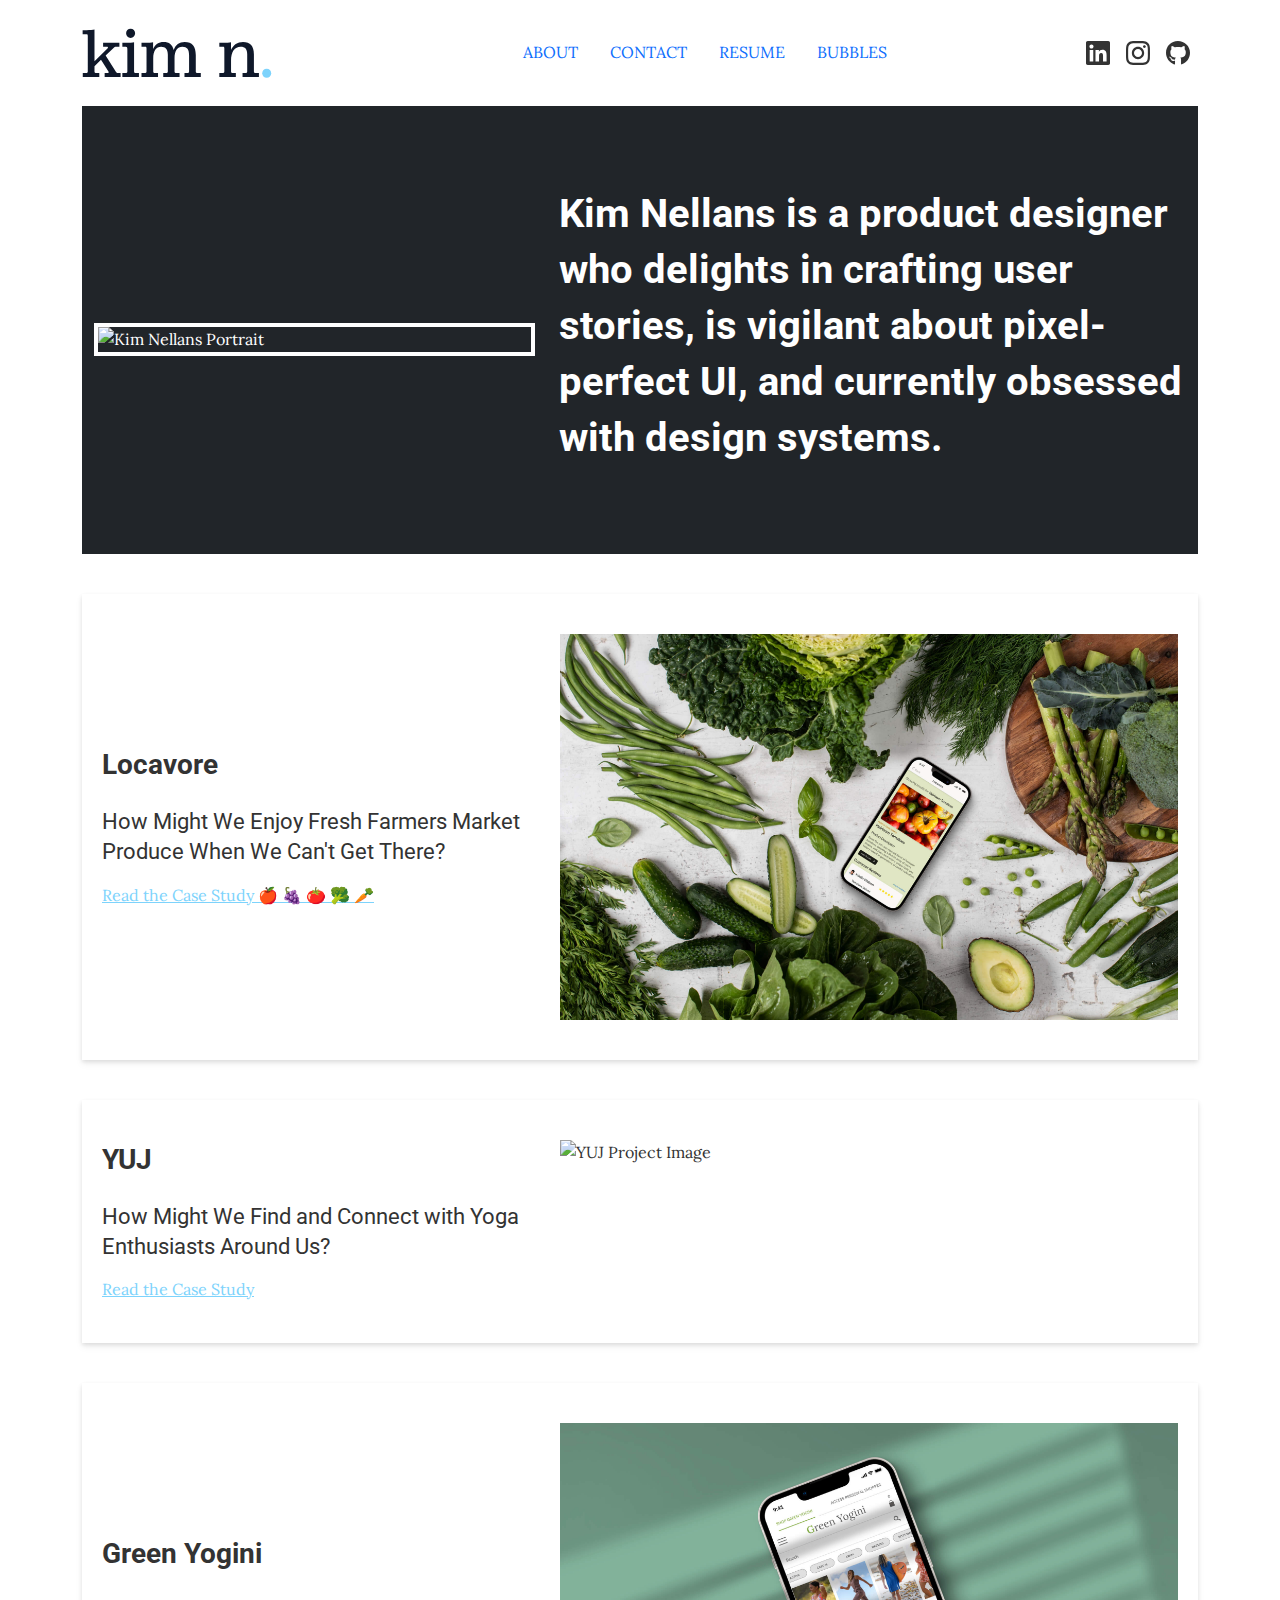
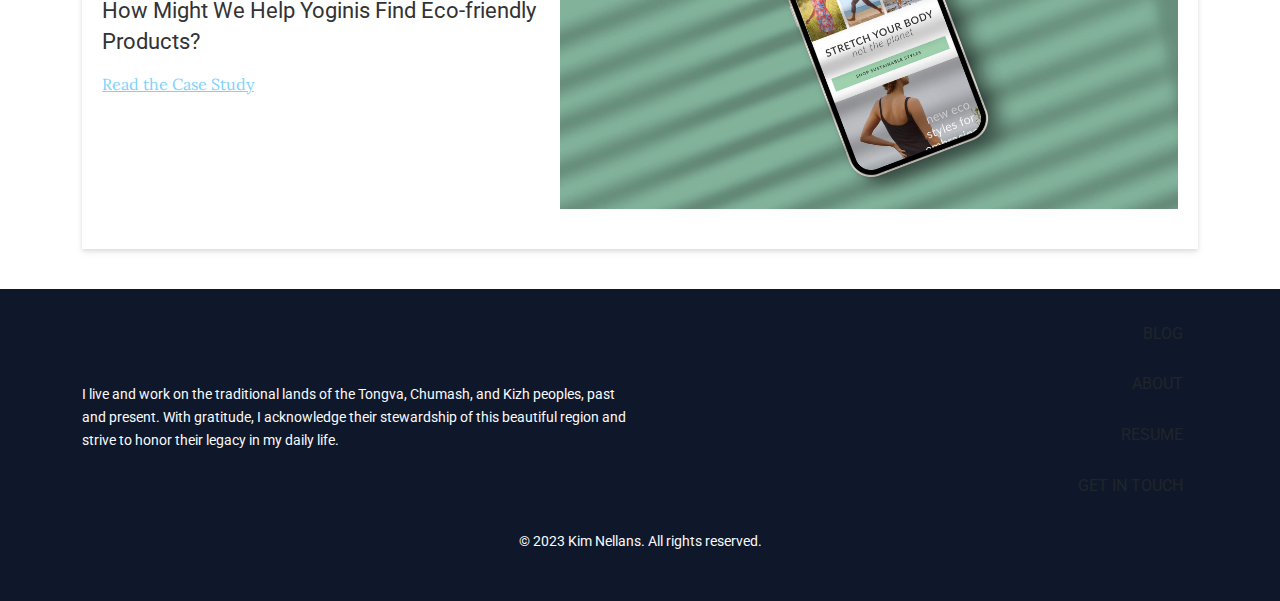
==== index.html @ 0ae1930c "add fruit animation html" ====
<!DOCTYPE html>
<html lang="en">

<head>
    <meta charset="UTF-8">
    <meta name="viewport" content="width=device-width, initial-scale=1.0">
    <title>Home | Kim Nellans</title>

    <!-- Normalize and Bootstrap stylesheets -->
    <link rel="stylesheet" href="https://cdnjs.cloudflare.com/ajax/libs/normalize/8.0.1/normalize.min.css">
    <link rel="stylesheet" href="https://cdn.jsdelivr.net/npm/bootstrap@5.3.2/dist/css/bootstrap.min.css">

    <!-- Google Fonts -->
    <link rel="preconnect" href="https://fonts.googleapis.com">
    <link rel="preconnect" href="https://fonts.gstatic.com" crossorigin>
    <link
        href="https://fonts.googleapis.com/css2?family=Lora:ital,wght@0,400;0,500;0,600;0,700;1,400;1,500;1,600;1,700&family=Roboto:ital,wght@0,100;0,300;0,400;0,700;0,900;1,100;1,300;1,400;1,500;1,700;1,900&display=swap"
        rel="stylesheet">

    <!-- Your Styles -->
    <link rel="stylesheet" href="css/styles.css">

    <!-- Favicons -->
    <link rel="icon" href="img/favicon.ico" type="image/x-icon">
    <link rel="icon" type="image/png" sizes="32x32" href="img/favicon-32x32.png">
    <link rel="icon" type="image/png" sizes="16x16" href="img/favicon-16x16.png">

    <!-- jQuery -->
    <script src="https://code.jquery.com/jquery-3.6.0.min.js"></script>
</head>


<body>
   <!-- Start of Header -->
<header class="header bg-white my-4">
    <div class="container d-flex justify-content-between align-items-center">

        <!-- Logo -->
        <a href="index.html" class="logo">
            <svg xmlns="http://www.w3.org/2000/svg" width="190" height="50" fill="none">
                <path fill="#0F182A"
                    d="M.776 49v-4.093H4.73c.706 0 1.058-.212 1.058-1.624V8.135c0-1.482-.282-1.905-1.058-1.905H.635V2.136h4.023c3.176 0 6.352-.353 7.834-.635v31.83L25.69 20.205c.424-.423.565-1.341-.705-1.341h-3.882V14.77h16.303v4.093h-3.105c-1.34 0-2.047.494-2.753 1.13l-7.904 7.622 10.234 16.021c.564.918 1.2 1.27 1.905 1.27h2.823V49h-15.95v-4.093h3.246c1.2 0 .847-.847.565-1.341l-7.481-11.717-6.494 6.494v4.94c0 1.412.353 1.623.988 1.623h3.812V49H.776ZM48.608 9.9c-2.682 0-4.517-2.047-4.517-4.588 0-2.47 1.835-4.517 4.517-4.517 2.611 0 4.517 2.047 4.517 4.517 0 2.54-1.906 4.588-4.517 4.588ZM40.35 49v-4.093h4.023c.636 0 .989-.283.989-1.624V21.686c0-2.188-.353-2.823-1.553-2.823H40.35V14.77h3.812c3.246 0 6.422-.353 7.904-.636v29.15c0 1.34.353 1.623.988 1.623h3.882V49H40.35Zm19.16 0v-4.093h3.952c.706 0 1.059-.212 1.059-1.624V20.77c0-1.482-.283-1.906-1.059-1.906H59.51V14.77h3.74c3.247 0 6.423-.353 7.835-.636v6.846c2.117-4.587 5.434-7.058 10.516-7.058 5.505 0 8.963 2.612 10.092 8.117 1.906-5.293 5.435-8.117 11.011-8.117 7.481 0 11.08 4.165 11.08 13.128v16.233c0 1.412.353 1.623 1.059 1.623h3.953V49h-16.304v-4.093h3.599c.636 0 .989-.212.989-1.624v-15.81c0-6.07-1.977-8.751-6.705-8.751-5.153 0-7.835 4.235-7.835 11.787v12.774c0 1.412.353 1.623.988 1.623h4.023V49H81.248v-4.093h3.529c.635 0 1.058-.212 1.058-1.624V26.627c0-5.223-2.329-7.905-6.704-7.905-5.153 0-7.905 4.235-7.905 11.787v12.774c0 1.412.353 1.623 1.058 1.623h3.741V49H59.51Zm89.461-34.866v7.976c2.258-5.364 6.493-8.188 12.068-8.188 7.199 0 10.87 4.094 10.87 12.21v17.151c0 1.412.352 1.623 1.058 1.623h3.953V49h-16.375v-4.093h3.67c.636 0 .989-.212.989-1.624V26.344c0-5.293-1.977-7.693-6.635-7.693-5.787 0-9.528 4.87-9.528 13.904v10.728c0 1.412.353 1.623 1.059 1.623h3.74V49h-16.515v-4.093h3.952c.706 0 1.059-.212 1.059-1.624V20.77c0-1.482-.282-1.906-1.059-1.906h-3.952V14.77h3.811c3.176 0 6.352-.353 7.835-.636Z" />
                <path fill="#7DD3FC"
                    d="M184.672 49.847c-2.611 0-4.446-1.906-4.446-4.517 0-2.611 1.835-4.517 4.446-4.517 2.612 0 4.517 1.905 4.517 4.517 0 2.611-1.905 4.517-4.517 4.517Z" />
            </svg>
        </a>

        <!-- Hamburger Button (visible on xs to md devices) -->
        <button class="navbar-toggler d-lg-none" type="button" data-bs-toggle="offcanvas" data-bs-target="#offcanvasMenu" aria-label="Toggle navigation">
            <span class="navbar-toggler-icon"></span>
        </button>

        <!-- Regular Navbar (hidden on xs to md devices) -->
        <nav class="navbar navbar-expand-lg d-none d-lg-flex">
            <ul class="nav justify-content-center">
                <li class="nav-item">
                    <a class="nav-link" href="about.html">About</a>
                </li>
                <li class="nav-item">
                    <a class="nav-link" href="contact.html">Contact</a>
                </li>
                <li class="nav-item">
                    <a class="nav-link" href="files/Resume_KimNellans.pdf" target="_blank">Resume</a>
                </li>
                <li class="nav-item">
                    <a class="nav-link" href="bubbles.html">Bubbles</a>
                </li>
            </ul>
        </nav>

        <!-- Social Icons (hidden on xs to md devices) -->
        <div class="social-icons d-none d-lg-flex">
            <a href="https://www.linkedin.com/feed/" class="mx-2">
                <img src="img/footer/linked-in.svg" alt="LinkedIn">
            </a>
            <a href="https://www.instagram.com/indiatraveladventure/" class="mx-2">
                <img src="img/footer/instagram.svg" alt="Instagram">
            </a>
            <a href="https://github.com/kimnellans" class="mx-2">
                <img src="img/footer/git.svg" alt="GitHub">
            </a>
        </div>

        <!-- Offcanvas Menu Structure -->
        <div class="offcanvas offcanvas-end" tabindex="-1" id="offcanvasMenu" aria-labelledby="offcanvasMenuLabel">
            <div class="offcanvas-header">
                <h5 class="offcanvas-title" id="offcanvasMenuLabel">Menu</h5>
                <button type="button" class="btn-close text-reset" data-bs-dismiss="offcanvas" aria-label="Close"></button>
            </div>
            <div class="offcanvas-body">
                <ul class="navbar-nav">
                    <li class="nav-item">
                        <a class="nav-link" href="about.html">About</a>
                    </li>
                    <li class="nav-item">
                        <a class="nav-link" href="contact.html">Contact</a>
                    </li>
                    <li class="nav-item">
                        <a class="nav-link" href="files/Resume_KimNellans.pdf" target="_blank">Resume</a>
                    </li>
                    <li class="nav-item">
                        <a class="nav-link" href="bubbles.html">Bubbles</a>
                    </li>
                </ul>
            </div>
        </div>
    </div>
</header>
<!-- End of Header -->



    <main>
        <!-- Content inside container -->
        <div class="container">
            <!-- Hero Section -->
            <section class="hero bg-dark">
                <div class="container-fluid text-white">
                    <div class="row">
                        <div class="col-12 col-lg-5">
                            <picture>
                                <source srcset="img/hero/KimNellans@1X.jpg" media="(max-width:767px)">
                                <img src="img/hero/KimNellans@2X.jpg" alt="Kim Nellans Portrait" class="hero-image">
                            </picture>
                        </div>
                        <div class="col-12 col-lg-7 text-left"> <!-- Add text-left class here -->
                            <h1>Kim Nellans is a product designer who delights in crafting user stories, is vigilant
                                about
                                pixel-perfect UI, and currently obsessed with design systems.</h1>
                        </div>
                    </div>
                </div>
            </section>

            <!-- Locavore Project -->
            <section class="project" id="locavore">
                <h2 class="visually-hidden">Locavore Project</h2>
                <div class="container card-style">
                    <div class="row">
                        <div class="col-12 col-lg-5 d-flex flex-column justify-content-center order-2 order-lg-1">
                            <h2><span>Locavore</span></h2>
                            <h4>How Might We Enjoy Fresh Farmers Market Produce When We Can't Get There?</h4>
                            <a href="portfolio.html" class="case-study-link">
                                Read the Case Study
                                <span class="emoji" aria-hidden="true">🍎</span>
                                <span class="emoji" aria-hidden="true">🍇</span>
                                <span class="emoji" aria-hidden="true">🍅</span>
                                <span class="emoji" aria-hidden="true">🥦</span>
                                <span class="emoji" aria-hidden="true">🥕</span>
                            </a>
                        </div>
                        <div class="col-12 col-lg-7 order-1 order-lg-2">
                            <picture>
                                <source srcset="img/locavore/home-page/LOCAVORE@1X.jpg" media="(max-width:767px)">
                                <img src="img/locavore/home-page/LOCAVORE@2X.jpg" alt="Locavore Project Image">
                            </picture>
                        </div>
                    </div>
                </div>
            </section>


            <!-- YUJ Project -->
            <section class="project" id="yuj">
                <h2 class="visually-hidden">YUJ Project</h2>
                <div class="container card-style">
                    <div class="row">
                        <div class="col-12 col-lg-5 d-flex flex-column justify-content-center order-2 order-lg-1">
                            <h2><span>YUJ</span></h2>
                            <h4>How Might We Find and Connect with Yoga Enthusiasts Around Us?</h4>
                            <a href="case-studies/yuj.html">Read the Case Study</a>
                        </div>
                        <div class="col-12 col-lg-7 order-1 order-lg-2">
                            <picture>
                                <source srcset="img/yuj/YUJ@1X.jpg" media="(max-width:767px)">
                                <img src="img/yuj/YUJ@2X.jpg" alt="YUJ Project Image">
                            </picture>
                        </div>
                    </div>
                </div>
            </section>

            <!-- Green Yogini Project -->
            <section class="project" id="green-yogini">
                <h2 class="visually-hidden">Green Yogini Project</h2>
                <div class="container card-style">
                    <div class="row">
                        <div class="col-12 col-lg-5 d-flex flex-column justify-content-center order-2 order-lg-1">
                            <h2><span>Green Yogini</span></h2>
                            <h4>How Might We Help Yoginis Find Eco-friendly Products?</h4>
                            <a href="case-studies/green-yogini.html">Read the Case Study</a>
                        </div>
                        <div class="col-12 col-lg-7 order-1 order-lg-2">
                            <picture>
                                <source srcset="img/green-yogini/home-page/GY@1X.jpg" media="(max-width:767px)">
                                <img src="img/green-yogini/home-page/GY@2X.jpg" alt="Green Yogini Project Image">
                            </picture>
                        </div>
                    </div>
                </div>
            </section>


        </div>
    </main>


    <footer>
        <div class="container">
            <div class="row">
                <!-- Acknowledgement Text -->
                <section class="col-6">
                    <h2 class="visually-hidden">Acknowledgement Text</h2>
                    <p>I live and work on the traditional lands of the Tongva, Chumash, and Kizh peoples, past and
                        present. With gratitude, I acknowledge their stewardship of this beautiful region and strive to
                        honor their legacy in my daily life.</p>
                </section>
                <!-- Navigation Links -->
                <section class="col-6 footer-nav">
                    <h2 class="visually-hidden">Navigation Links</h2>
                    <nav>
                        <ul class="list-unstyled">
                            <li><a href="blog.html">BLOG</a></li>
                            <li><a href="about.html">ABOUT</a></li>
                            <li><a href="files/Resume_KimNellans.pdf" target="_blank">RESUME</a></li>
                            <li><a href="mailto:knellans@me.com">GET IN TOUCH</a></li>
                        </ul>
                    </nav>
                </section>
            </div>
            <!-- Copyright -->
            <div class="row">
                <section class="col-12 text-center">
                    <h2 class="visually-hidden">Copyright Information</h2>
                    <p>© 2023 Kim Nellans. All rights reserved.</p>
                </section>
            </div>
        </div>
    </footer>

    <!-- Script Tags -->
<!-- Bootstrap JS and Popper.js -->
  <!-- Script Tags -->
  <script src="https://cdn.jsdelivr.net/npm/bootstrap@5.3.2/dist/js/bootstrap.bundle.min.js"></script>
  <script src="js/scripts.js"></script>

</body>

</html>
---- css/styles.css ----
/* Base Styles */
body {
  font-family: 'Lora', serif;
  font-size: 1rem;
  font-weight: 400;
  line-height: 1.6;
  color: #333333;
}

h1,
h2,
h3,
h4 {
  font-family: 'Roboto', sans-serif;
  line-height: 1.4;
}

h1 {
  font-size: 2.5rem;
  font-weight: 700;
}

h2,
h3 {
  font-size: 1.75rem;
  font-weight: 700;
}

h3 {
  font-weight: 300;
  font-style: italic;
}

h4 {
  font-size: 1.35rem;
  font-weight: 400;
}

/* Responsive font sizes */
@media (max-width: 576px) {
  /* Small devices */
  h1 {
    font-size: 1.2rem;
  }

  h2,
  h3 {
    font-size: 1rem;
  }

  h4 {
    font-size: 0.9rem;
  }

  p {
    font-size: 0.8rem;
  }
}

@media (min-width: 577px) and (max-width: 768px) {
  /* Medium devices */
  h1 {
    font-size: 1.8rem;
  }

  h2,
  h3 {
    font-size: 1.4rem;
  }

  h4 {
    font-size: 1.1rem;
  }

  p {
    font-size: 0.9rem;
  }
}

@media (min-width: 769px) and (max-width: 992px) {
  /* Large devices */
  h1 {
    font-size: 2.2rem;
  }

  h2,
  h3 {
    font-size: 1.6rem;
  }

  h4 {
    font-size: 1.3rem;
  }

  p {
    font-size: 1rem;
  }
}

@media (min-width: 993px) {
  /* Extra large devices */
  h1 {
    font-size: 2.5rem;
  }

  h2,
  h3 {
    font-size: 1.75rem;
  }

  h4 {
    font-size: 1.35rem;
  }

  p {
    font-size: 1.1rem;
  }
}

img {
  width: 100%;
  height: auto;
  display: block;
}

.image-container {
  position: relative;
  width: 100%;
  padding-top: 80%;
  padding-left: 20px;
}

.image-container img {
  position: absolute;
  top: 0;
  left: 0;
  width: 100%;
  height: 100%;
}

/* Link Styles */
a {
  color: #7dd3fc;
  text-decoration: none;
  transition: color 0.3s ease;
}

a:hover,
a:focus {
  color: #006B98;
  text-decoration: underline;
}

a:visited {
  color: #7DD3FC;
}

a:active {
  color: #004D6E;
}

a:focus {
  outline: none;
}

/* Project styles */
.project {
  margin: 40px 0;
  background-color: #F9FAFB;
  box-shadow: 0 4px 8px rgba(0, 0, 0, 0.05);
}

.container.card-style {
  margin: 0 auto;
  padding: 40px 20px;
  background-color: #FFFFFF;
  box-shadow: 0 2px 4px rgba(0, 0, 0, 0.1);
}

.project h4 {
  margin: 15px 0;
}

.project a {
  text-decoration: underline;
}

/* Header Styles */
.header .container {
  display: flex;
  align-items: center;
  justify-content: space-between;
}

.header .logo {
  margin-right: 60px;
}

.header .logo img {
  max-width: 150px;
}

.header .logo:hover img {
  filter: brightness(0.8);
}

nav.d-none.d-lg-flex a.nav-link {
  text-transform: uppercase;
}

/* Button Styles */
.btn-custom {
  border-width: 0.125rem;
  transition: 0.2s all;
  background-color: #333;
  color: #fff;
  padding: 15px 25px;
  margin-top: 20px;
}

.btn-custom.dark,
.btn-custom.light,
.btn-custom.ghost {
  text-decoration: none;
  box-shadow: none;
  outline: none;
  color: #fff;
}

.btn-custom.dark:hover {
  background-color: transparent;
  border-color: #333;
  color: #333;
}

/* Logo Styles */
.logo {
  display: inline-block;
  margin: 0;
  padding: 0;
  transition: transform 0.3s ease;
}

.logo svg {
  width: 100%;
  height: auto;
  transition: fill 0.3s ease;
}

/* Default colors */
.logo svg path:nth-child(1) {
  fill: #0F182A;
}

.logo svg path:nth-child(2) {
  fill: #7DD3FC;
}

/* Hover effect */
.logo:hover {
  transform: scale(1.05);
}

.logo:hover svg path:nth-child(1) {
  fill: #7DD3FC;
}

/* Hero Section Styles */
.hero.bg-dark {
  width: 100%;
  padding: 5rem 0;
  text-align: left;
}

.hero.bg-dark .container {
  width: 100%;
  max-width: 1200px;
  margin: 0 auto;
  padding: 0 20px;
}

.hero-image {
  border: 4px solid white;
  object-fit: cover;
  margin-top: 20px;
}

.hero-overlay {
  position: relative;
}

.hero-overlay h1 {
  position: absolute;
  left: 50%;
  top: 50%;
  transform: translate(-50%, -50%);
  text-align: center;
  z-index: 3;
  color: #fff;
}

.hero-overlay span {
  position: absolute;
  left: 50%;
  bottom: calc(50% + 40px + 1.5rem);
  transform: translateX(-50%);
  text-align: center;
  z-index: 3;
  color: #fff;
}

.hero-overlay img {
  filter: brightness(0.25);
  z-index: 2;
}

.hero-overlay.bg-dark .row,
.hero.bg-dark .row {
  display: flex;
  align-items: center;
}

/* Responsive margin for small devices */
@media (max-width: 576px) {
  .hero.bg-dark {
    margin: 20px 0;
  }

  .hero-overlay h1 {
    font-size: 1.5rem;
  }

  .hero-overlay span {
    font-size: 1rem;
  }
}

/* Adjustments for larger devices if needed */
@media (min-width: 577px) and (max-width: 768px) {
  .hero-overlay h1 {
    font-size: 2rem;
  }

  .hero-overlay span {
    font-size: 1.2rem;
  }
}

@media (min-width: 769px) {
  .hero-overlay h1 {
    font-size: 2.5rem;
  }

  .hero-overlay span {
    font-size: 1.4rem;
  }
}

/* Two Column Layout */
.two-col {
  padding: 30px 0;
}

.two-col .container {
  display: flex;
  flex-wrap: wrap;
  gap: 20px;
  align-items: flex-start;
}

.two-col .container>div {
  flex: 1;
  width: 50%;
  display: flex;
  flex-direction: column;
  justify-content: center;
}

.two-col img {
  max-height: 100%;
  width: auto;
  margin: 0 auto;
}

.two-col p span {
  font-weight: 700;
}

/* Media Queries */
@media (max-width: 575.98px) {
  .header .logo img {
    max-width: 120px;
  }

  .navbar-toggler {
    display: block;
  }

  h1 {
    font-size: 1.5rem;
  }

  .hero-image {
    max-width: 90%;
    margin: 0 auto;
  }
}

@media (min-width: 576px) and (max-width: 991.98px) {
  .navbar-toggler {
    display: block;
  }

  .row>div {
    flex: 0 0 100%;
    max-width: 100%;
    text-align: left;
  }
}

@media (min-width: 992px) {
  .navbar-toggler {
    display: none;
  }
}

header .navbar .navbar-toggler {
  background-color: rgba(0, 0, 0, 0.1);
}

/* Three Images in a Row */
.three-col .container {
  display: flex;
  justify-content: space-between;
  align-items: center;
  flex-wrap: wrap;
}

.three-col figure {
  flex: 1;
  margin: 0;
  padding: 0;
  max-width: calc(33.33% - 10px);
}

.three-col img {
  width: 100%;
  height: auto;
  display: block;
}

/* Footer Styles */
footer {
  background-color: #0F182A;
  padding: 2rem 0;
  color: #F9FAFC;
  font-family: 'Roboto', sans-serif;
}

footer nav ul {
  list-style: none;
  display: flex;
  justify-content: center;
  gap: 20px;
  padding: 0;
}

footer p {
  margin-top: 1rem;
  font-size: 0.9rem;
}

footer .row {
  align-items: center;
}

.footer-nav ul {
  display: flex;
  flex-direction: column;
  align-items: flex-end;
}

.footer-nav ul li:not(:last-child) {
  margin-bottom: 5px;
}

.footer-nav ul li a {
  text-transform: uppercase;
  line-height: 1rem;
  margin-bottom: 5px;
}

.visually-hidden {
  position: absolute !important;
  clip: rect(1px, 1px, 1px, 1px);
  padding: 0 !important;
  border: 0 !important;
  height: 1px !important;
  width: 1px !important;
  overflow: hidden;
}

/* Adjusting for iPad/tablet size and smaller */
@media (max-width: 767px) {
  /* Adjusting the two-column layout to a single column */
  .two-col .container>div {
    flex: 0 0 100%;
    max-width: 100%;
  }

  /* Adjusting images to center and have some margin for better spacing */
  .two-col img {
    margin: 20px auto;
  }

  /* Adjusting the three-column image layout to a single column */
  .three-col figure {
    flex: 0 0 100%;
    max-width: 100%;
    margin-bottom: 20px;
  }

  /* Adjusting the footer to stack the acknowledgement and navigation sections */
  footer .row>div {
    flex: 0 0 100%;
    max-width: 100%;
  }
}

nav a {
  position: relative;
  text-decoration: none !important;
  padding: 5px 10px;
  color: #21252A;
  transition: color 1s ease, background-color 0.3s ease;
  border: solid transparent;
  border-width: 2px 5px;
}

nav a:hover {
  color: #21252A !important;
  background-color: #FFFFE0;
  border-color: #FFFFE0;
}

.navbar-toggler-icon {
  width: 35px; /* Adjusted size */
  height: 35px; /* Adjusted size */
  background-image: url("data:image/svg+xml,%3csvg xmlns='http://www.w3.org/2000/svg' width='30' height='30' viewBox='0 0 30 30'%3e%3cpath stroke='rgba(51, 51, 51, 1)' stroke-linecap='butt' stroke-miterlimit='10' stroke-width='3' d='M4 7h22M4 15h22M4 23h22'%3e%3c/path%3e%3c/svg%3e"); /* Dark lines, thicker width, and square end caps */
}
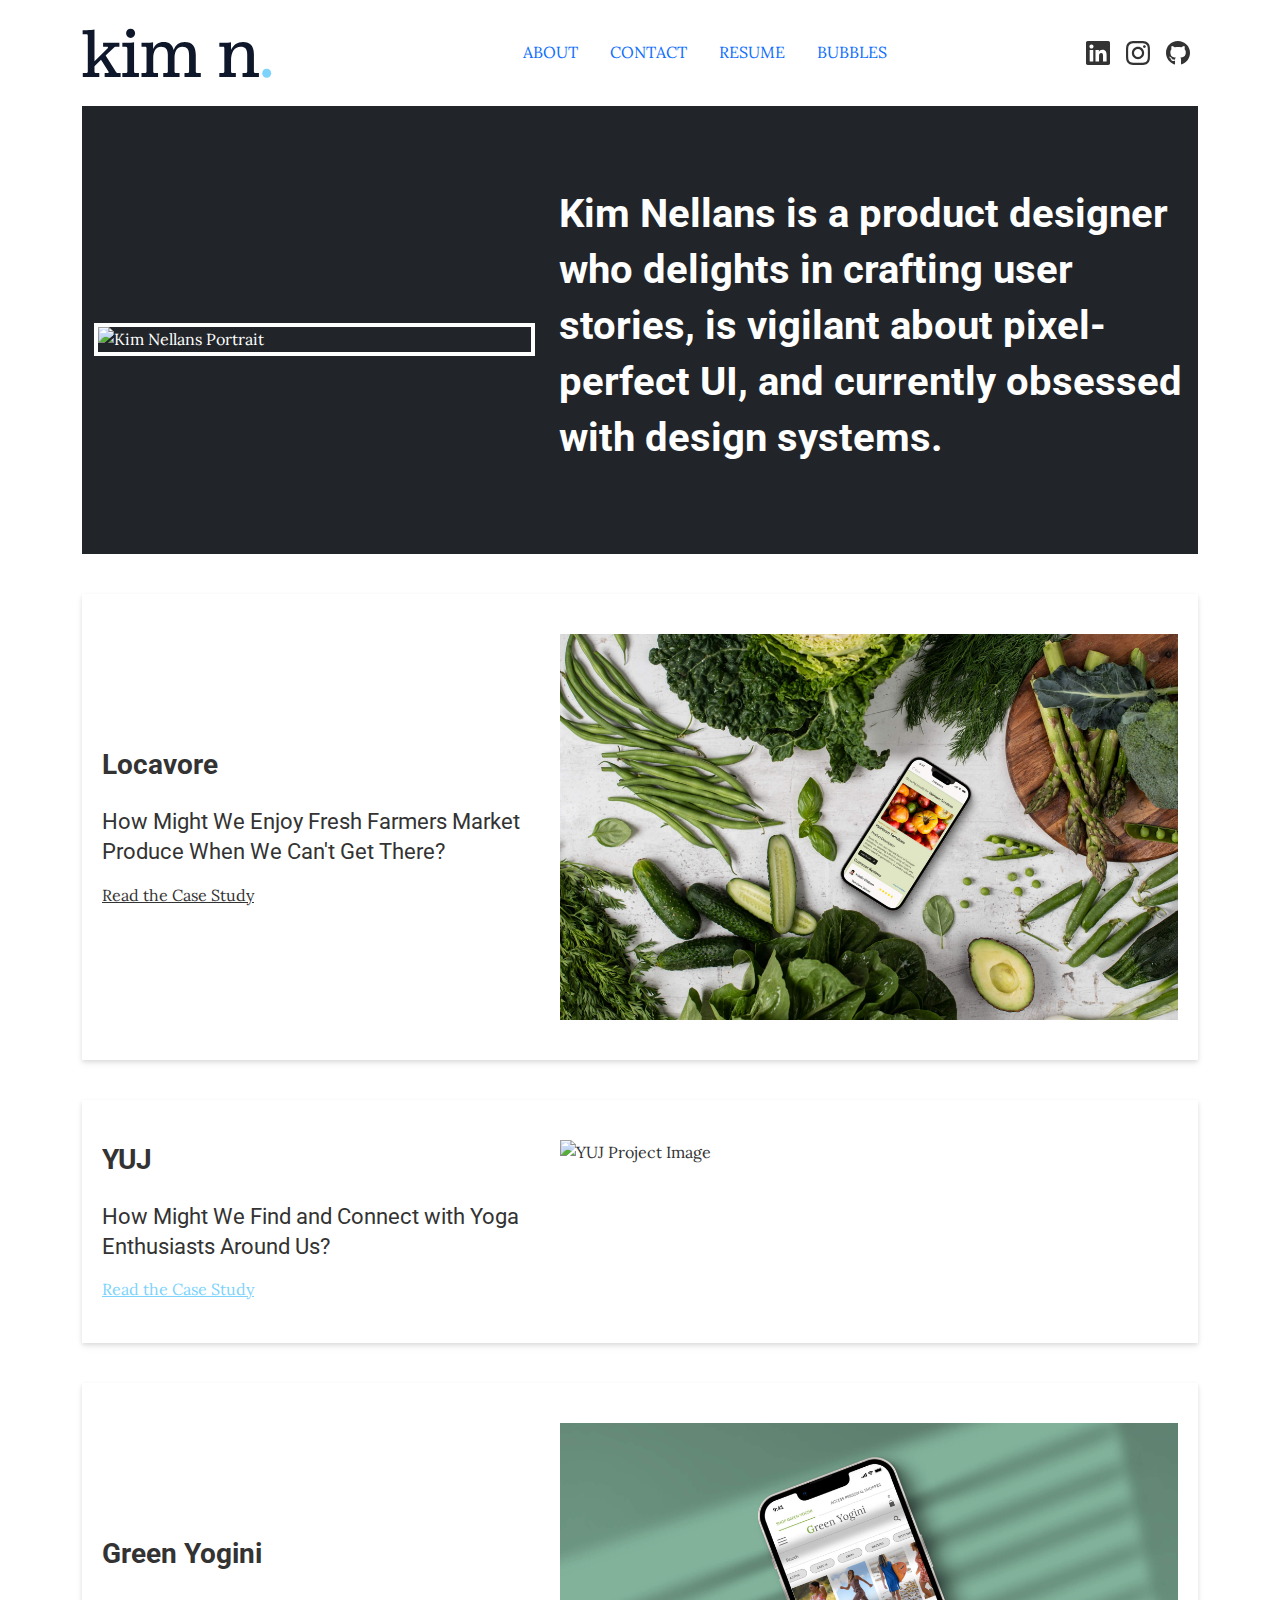
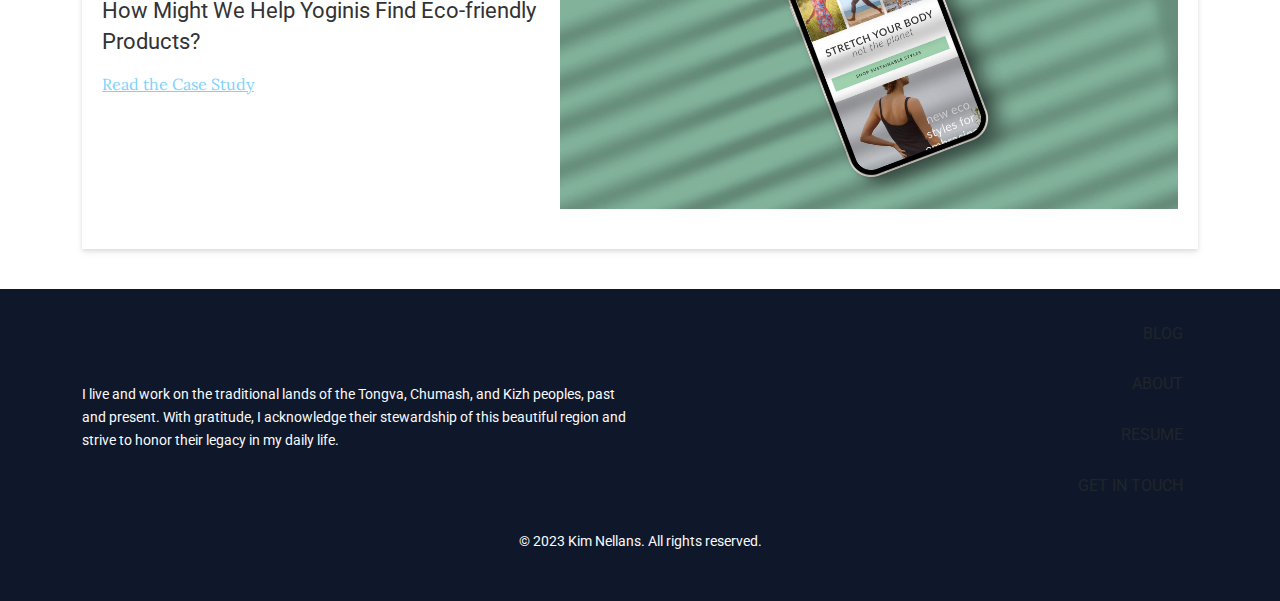
==== commit c1459149: "test new code for animation" ====
--- a/index.html
+++ b/index.html
@@ -147,7 +147,11 @@
                                 <span class="emoji" aria-hidden="true">🍅</span>
                                 <span class="emoji" aria-hidden="true">🥦</span>
                                 <span class="emoji" aria-hidden="true">🥕</span>
-                            </a>
+                                <span class="emoji" aria-hidden="true">🍋</span>
+                                <span class="emoji" aria-hidden="true">🍓</span>
+                                <span class="emoji" aria-hidden="true">🍊</span>
+                                <span class="emoji" aria-hidden="true">🍉</span>
+                            </a>                            
                         </div>
                         <div class="col-12 col-lg-7 order-1 order-lg-2">
                             <picture>
--- a/css/styles.css
+++ b/css/styles.css
@@ -548,3 +548,31 @@
   height: 35px; /* Adjusted size */
   background-image: url("data:image/svg+xml,%3csvg xmlns='http://www.w3.org/2000/svg' width='30' height='30' viewBox='0 0 30 30'%3e%3cpath stroke='rgba(51, 51, 51, 1)' stroke-linecap='butt' stroke-miterlimit='10' stroke-width='3' d='M4 7h22M4 15h22M4 23h22'%3e%3c/path%3e%3c/svg%3e"); /* Dark lines, thicker width, and square end caps */
 }
+
+
+
+/* Lovavore interactive cs link */
+
+.case-study-link {
+  position: relative;
+  text-decoration: none;
+  color: #333; /* or any color you prefer */
+  overflow: visible; /* allow the emojis to be visible outside the link's boundary */
+}
+
+.emoji {
+  position: absolute;
+  opacity: 0; /* initially hide the emojis */
+  transform: scale(0); /* start with the emojis scaled down to 0 */
+  transition: all 0.2s ease-out; /* faster transition for explosive effect */
+}
+
+/* Position each emoji around the link */
+.case-study-link .emoji:nth-child(2) { top: -20%; left: 50%; transform: translateX(-50%); }
+.case-study-link .emoji:nth-child(3) { bottom: -20%; left: 50%; transform: translateX(-50%); }
+.case-study-link .emoji:nth-child(4) { left: -20%; top: 50%; transform: translateY(-50%); }
+.case-study-link .emoji:nth-child(5) { right: -20%; top: 50%; transform: translateY(-50%); }
+.case-study-link .emoji:nth-child(6) { top: -20%; left: 0; }
+.case-study-link .emoji:nth-child(7) { top: -20%; right: 0; }
+.case-study-link .emoji:nth-child(8) { bottom: -20%; left: 0; }
+.case-study-link .emoji:nth-child(9) { bottom: -20%; right: 0; }
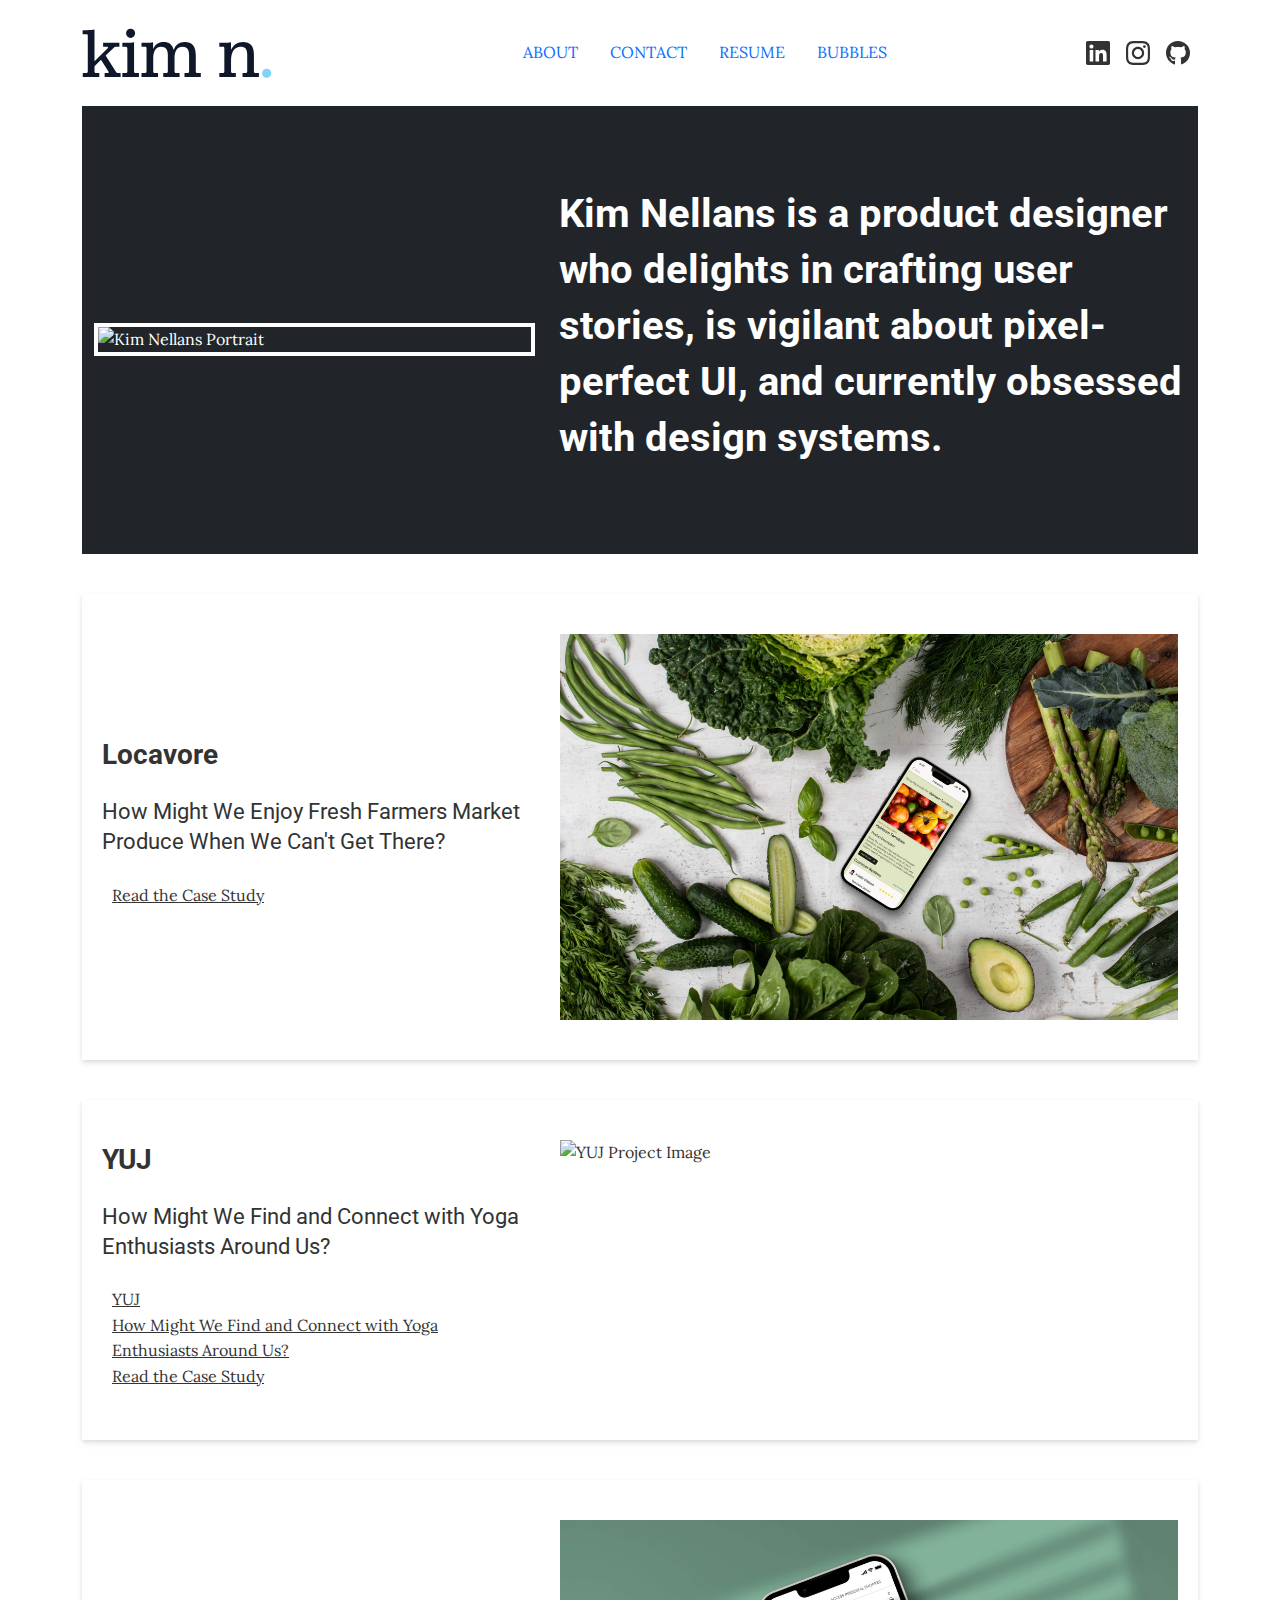
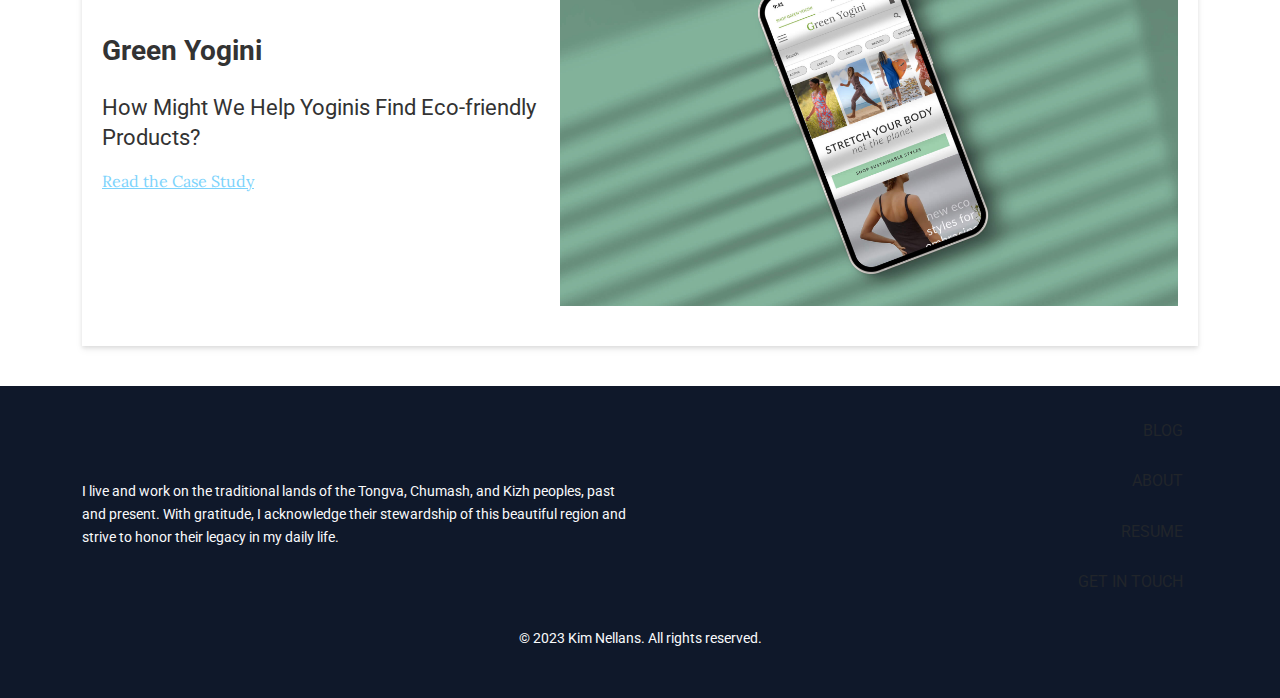
==== commit 4eea2d5e: "add YUJ interactions" ====
--- a/index.html
+++ b/index.html
@@ -172,7 +172,25 @@
                         <div class="col-12 col-lg-5 d-flex flex-column justify-content-center order-2 order-lg-1">
                             <h2><span>YUJ</span></h2>
                             <h4>How Might We Find and Connect with Yoga Enthusiasts Around Us?</h4>
-                            <a href="case-studies/yuj.html">Read the Case Study</a>
+                            <a href="yuj.html" class="yuj-link">
+                                YUJ<br>
+                                How Might We Find and Connect with Yoga Enthusiasts Around Us?<br>
+                                Read the Case Study<br>
+                                <span class="yuj-emoji" aria-hidden="true">🧘</span>
+                                <span class="yuj-emoji" aria-hidden="true">🕉️</span>
+                                <span class="yuj-emoji" aria-hidden="true">✨</span>
+                                <span class="yuj-emoji" aria-hidden="true">🌙</span>
+                                <span class="yuj-emoji" aria-hidden="true">☮️</span>
+                                <span class="yuj-emoji" aria-hidden="true">🦄</span>
+                                <span class="yuj-emoji" aria-hidden="true">🌈</span>
+                                <span class="yuj-emoji" aria-hidden="true">💎</span>
+                                <span class="yuj-emoji" aria-hidden="true">❤️</span>
+                                <span class="yuj-emoji" aria-hidden="true">☀️</span>
+                                <span class="yuj-emoji" aria-hidden="true">🌒</span>
+                                <span class="yuj-emoji" aria-hidden="true">🧚‍♀️</span>
+                                <span class="yuj-emoji" aria-hidden="true">🙏</span>
+                                <span class="yuj-emoji" aria-hidden="true">📿</span>
+                            </a>                            
                         </div>
                         <div class="col-12 col-lg-7 order-1 order-lg-2">
                             <picture>
--- a/css/styles.css
+++ b/css/styles.css
@@ -553,26 +553,86 @@
 
 /* Lovavore interactive cs link */
 
+
+@keyframes explode {
+  0% { transform: scale(0) translate(0, 0); }
+  100% { transform: scale(1.5) translate(var(--x), var(--y)); }
+}
+
 .case-study-link {
   position: relative;
   text-decoration: none;
-  color: #333; /* or any color you prefer */
-  overflow: visible; /* allow the emojis to be visible outside the link's boundary */
+  color: #333;
+  overflow: visible;
+  display: inline-block;
+  padding: 10px;
 }
 
 .emoji {
   position: absolute;
-  opacity: 0; /* initially hide the emojis */
-  transform: scale(0); /* start with the emojis scaled down to 0 */
-  transition: all 0.2s ease-out; /* faster transition for explosive effect */
-}
-
-/* Position each emoji around the link */
-.case-study-link .emoji:nth-child(2) { top: -20%; left: 50%; transform: translateX(-50%); }
-.case-study-link .emoji:nth-child(3) { bottom: -20%; left: 50%; transform: translateX(-50%); }
-.case-study-link .emoji:nth-child(4) { left: -20%; top: 50%; transform: translateY(-50%); }
-.case-study-link .emoji:nth-child(5) { right: -20%; top: 50%; transform: translateY(-50%); }
-.case-study-link .emoji:nth-child(6) { top: -20%; left: 0; }
-.case-study-link .emoji:nth-child(7) { top: -20%; right: 0; }
-.case-study-link .emoji:nth-child(8) { bottom: -20%; left: 0; }
-.case-study-link .emoji:nth-child(9) { bottom: -20%; right: 0; }
+  opacity: 0;
+  transform: scale(0);
+  transition: opacity 0.3s ease-out; /* Only transition the opacity */
+  --x: 0px;
+  --y: 0px;
+}
+
+.case-study-link:hover .emoji {
+  opacity: 1;
+  transform: scale(1) translate(var(--x), var(--y));
+}
+
+
+/* More dramatic positioning and movement */
+.case-study-link .emoji:nth-child(2) { top: 10%; left: -10%; --x: -40px; --y: -40px; }
+.case-study-link .emoji:nth-child(3) { top: 90%; right: -10%; --x: 40px; --y: 40px; }
+.case-study-link .emoji:nth-child(4) { top: -10%; left: 20%; --x: -30px; --y: -30px; }
+.case-study-link .emoji:nth-child(5) { bottom: -10%; left: 70%; --x: 30px; --y: 30px; }
+.case-study-link .emoji:nth-child(6) { top: 5%; left: 10%; --x: -20px; --y: -20px; }
+.case-study-link .emoji:nth-child(7) { top: 5%; right: 10%; --x: 20px; --y: -20px; }
+.case-study-link .emoji:nth-child(8) { bottom: 5%; left: 10%; --x: -20px; --y: 20px; }
+.case-study-link .emoji:nth-child(9) { bottom: 5%; right: 10%; --x: 20px; --y: 20px; }
+
+
+
+/* YUJ interactive cs link */
+
+.yuj-link {
+  position: relative;
+  text-decoration: none;
+  color: #333;
+  overflow: visible;
+  display: inline-block;
+  padding: 10px;
+}
+
+.yuj-emoji {
+  position: absolute;
+  opacity: 0;
+  transform: scale(0);
+  transition: opacity 0.5s ease-out, transform 0.5s ease-out;
+  --x: 0px;
+  --y: 0px;
+}
+
+.yuj-link:hover .yuj-emoji {
+  opacity: 0.8; /* Slightly transparent for a more ethereal feel */
+  transform: scale(1) translate(var(--x), var(--y));
+}
+
+/* Gentle floating positions */
+.yuj-link .yuj-emoji:nth-child(5) { top: 10%; left: -10%; --x: -10px; --y: -10px; }
+.yuj-link .yuj-emoji:nth-child(6) { top: 90%; right: -10%; --x: 10px; --y: 10px; }
+.yuj-link .yuj-emoji:nth-child(7) { top: -10%; left: 20%; --x: -10px; --y: -10px; }
+.yuj-link .yuj-emoji:nth-child(8) { bottom: -10%; left: 70%; --x: 10px; --y: 10px; }
+.yuj-link .yuj-emoji:nth-child(9) { top: 5%; left: 10%; --x: -10px; --y: -10px; }
+.yuj-link .yuj-emoji:nth-child(10) { top: 15%; left: -15%; --x: -15px; --y: -15px; }
+.yuj-link .yuj-emoji:nth-child(11) { top: 85%; right: -15%; --x: 15px; --y: 15px; }
+.yuj-link .yuj-emoji:nth-child(12) { top: -15%; left: 25%; --x: -15px; --y: -15px; }
+.yuj-link .yuj-emoji:nth-child(13) { bottom: -15%; left: 75%; --x: 15px; --y: 15px; }
+.yuj-link .yuj-emoji:nth-child(14) { top: 7%; left: 15%; --x: -15px; --y: -15px; }
+.yuj-link .yuj-emoji:nth-child(15) { top: 7%; right: 15%; --x: 15px; --y: -15px; }
+.yuj-link .yuj-emoji:nth-child(16) { bottom: 7%; left: 15%; --x: -15px; --y: 15px; }
+.yuj-link .yuj-emoji:nth-child(17) { bottom: 7%; right: 15%; --x: 15px; --y: 15px; }
+.yuj-link .yuj-emoji:nth-child(18) { top: 50%; left: -15%; --x: -15px; --y: 0px; }
+.yuj-link .yuj-emoji:nth-child(19) { top: 50%; right: -15%; --x: 15px; --y: 0px; }
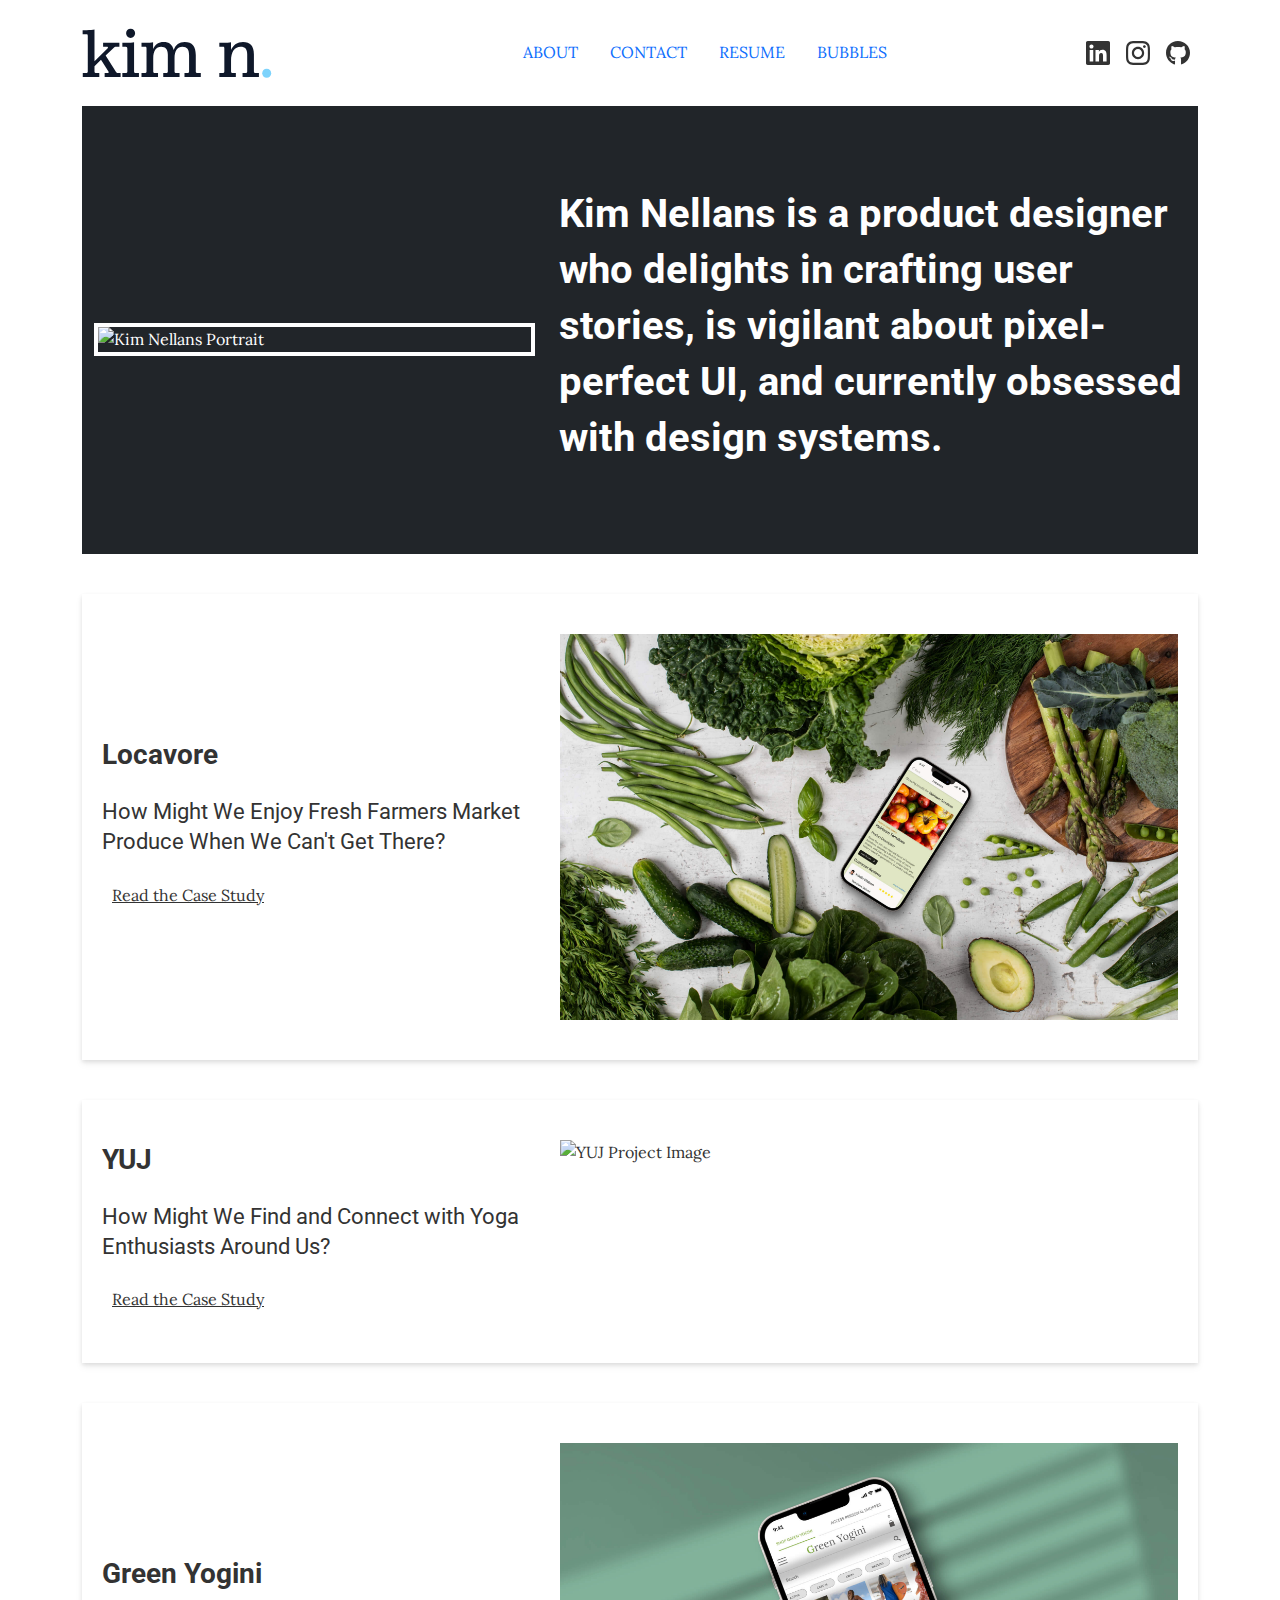
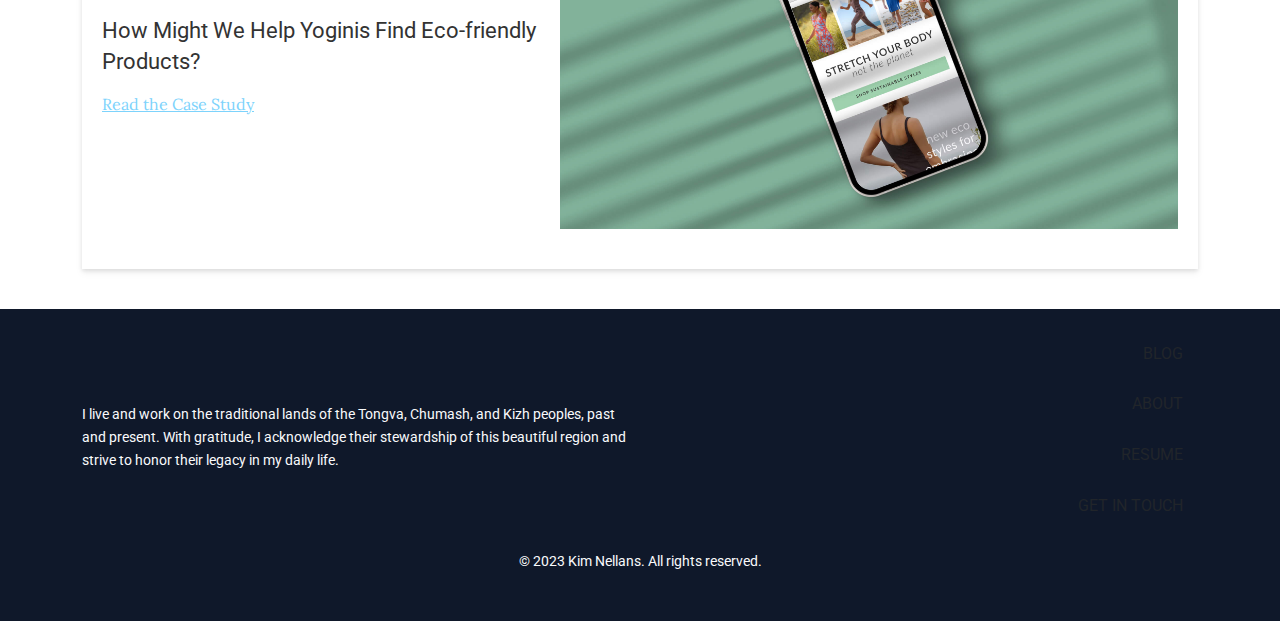
==== commit 3e294391: "upate html" ====
--- a/index.html
+++ b/index.html
@@ -173,9 +173,7 @@
                             <h2><span>YUJ</span></h2>
                             <h4>How Might We Find and Connect with Yoga Enthusiasts Around Us?</h4>
                             <a href="yuj.html" class="yuj-link">
-                                YUJ<br>
-                                How Might We Find and Connect with Yoga Enthusiasts Around Us?<br>
-                                Read the Case Study<br>
+                                Read the Case Study
                                 <span class="yuj-emoji" aria-hidden="true">🧘</span>
                                 <span class="yuj-emoji" aria-hidden="true">🕉️</span>
                                 <span class="yuj-emoji" aria-hidden="true">✨</span>
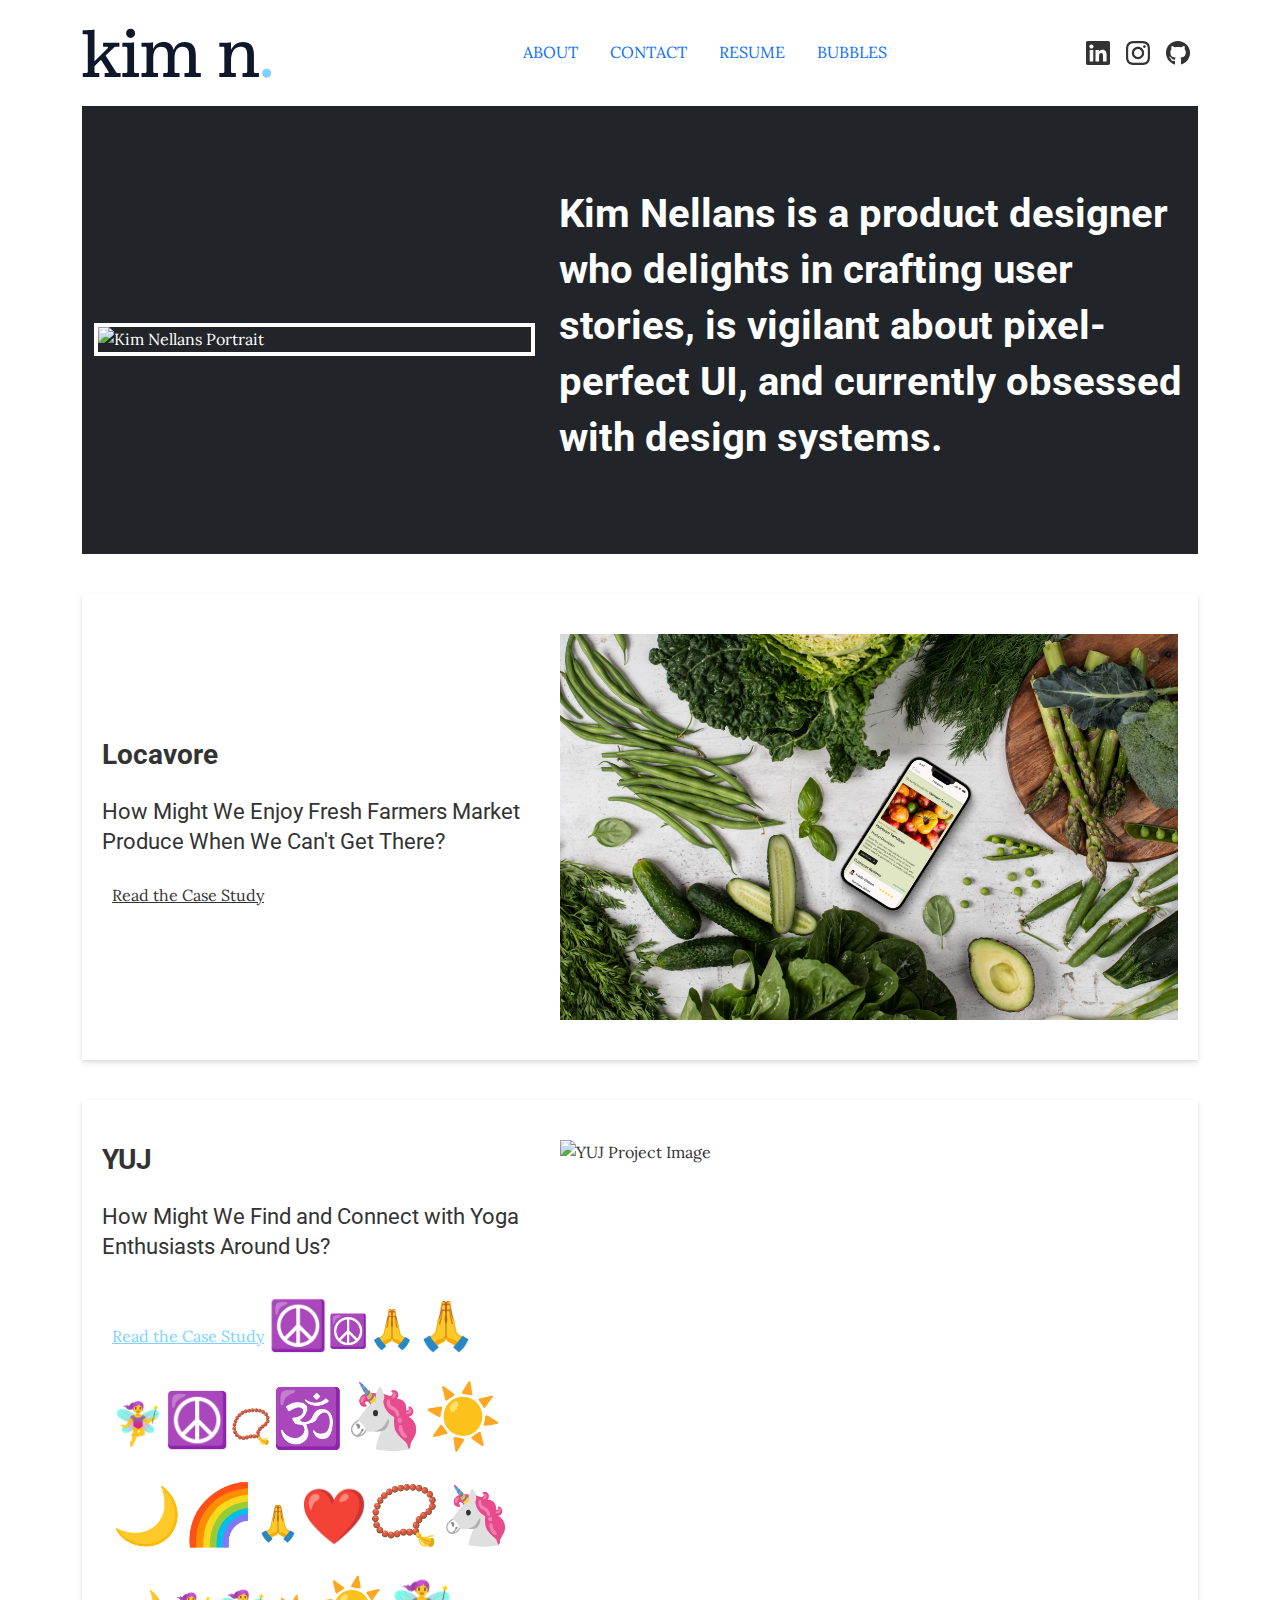
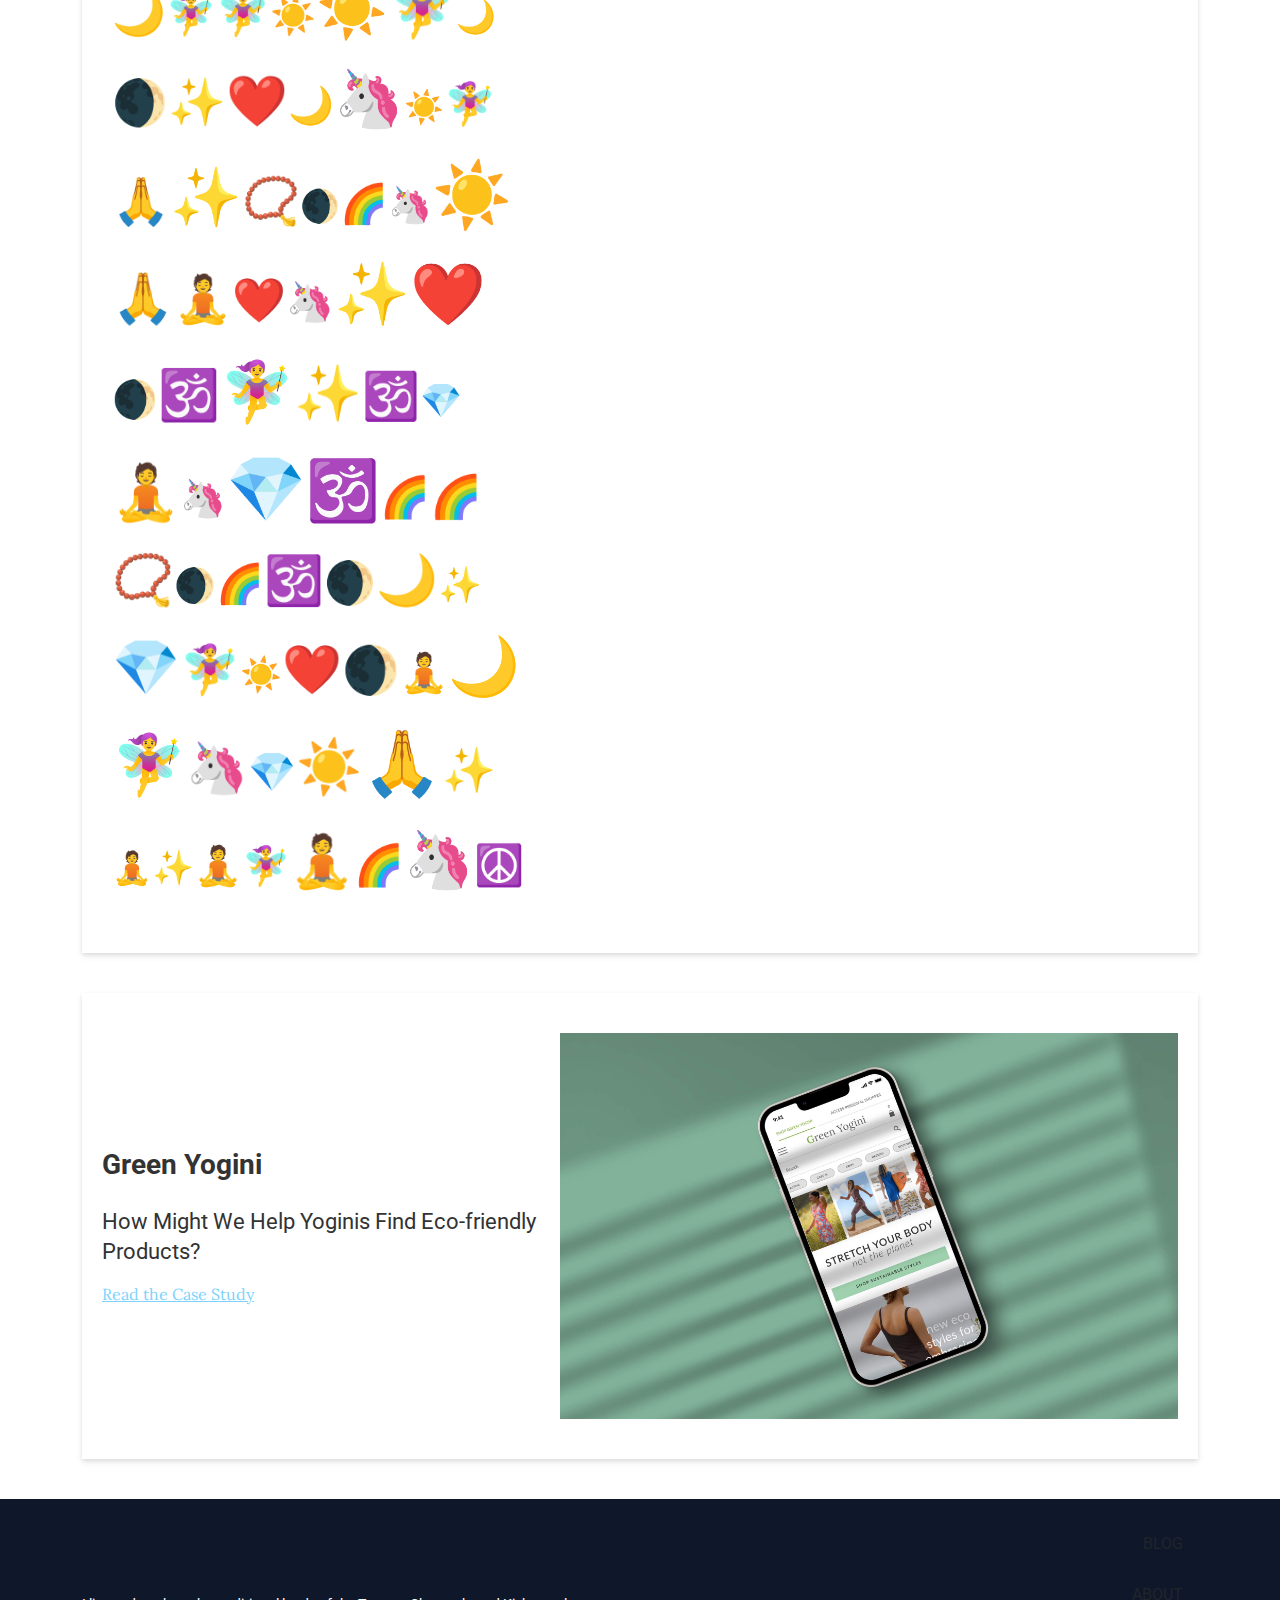
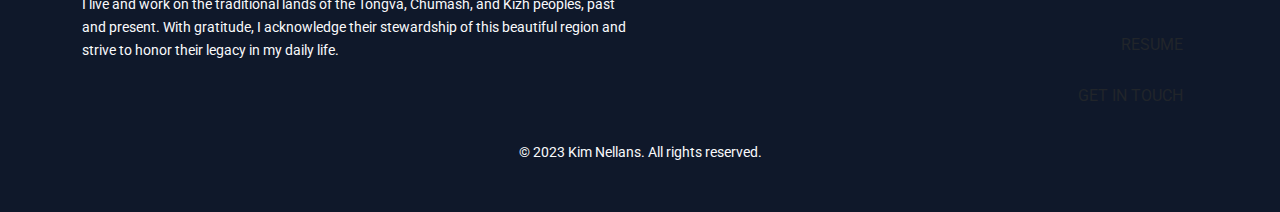
==== commit b759de6a: "updates for effect" ====
--- a/index.html
+++ b/index.html
@@ -164,41 +164,44 @@
             </section>
 
 
-            <!-- YUJ Project -->
-            <section class="project" id="yuj">
-                <h2 class="visually-hidden">YUJ Project</h2>
-                <div class="container card-style">
-                    <div class="row">
-                        <div class="col-12 col-lg-5 d-flex flex-column justify-content-center order-2 order-lg-1">
-                            <h2><span>YUJ</span></h2>
-                            <h4>How Might We Find and Connect with Yoga Enthusiasts Around Us?</h4>
-                            <a href="yuj.html" class="yuj-link">
-                                Read the Case Study
-                                <span class="yuj-emoji" aria-hidden="true">🧘</span>
-                                <span class="yuj-emoji" aria-hidden="true">🕉️</span>
-                                <span class="yuj-emoji" aria-hidden="true">✨</span>
-                                <span class="yuj-emoji" aria-hidden="true">🌙</span>
-                                <span class="yuj-emoji" aria-hidden="true">☮️</span>
-                                <span class="yuj-emoji" aria-hidden="true">🦄</span>
-                                <span class="yuj-emoji" aria-hidden="true">🌈</span>
-                                <span class="yuj-emoji" aria-hidden="true">💎</span>
-                                <span class="yuj-emoji" aria-hidden="true">❤️</span>
-                                <span class="yuj-emoji" aria-hidden="true">☀️</span>
-                                <span class="yuj-emoji" aria-hidden="true">🌒</span>
-                                <span class="yuj-emoji" aria-hidden="true">🧚‍♀️</span>
-                                <span class="yuj-emoji" aria-hidden="true">🙏</span>
-                                <span class="yuj-emoji" aria-hidden="true">📿</span>
-                            </a>                            
-                        </div>
-                        <div class="col-12 col-lg-7 order-1 order-lg-2">
-                            <picture>
-                                <source srcset="img/yuj/YUJ@1X.jpg" media="(max-width:767px)">
-                                <img src="img/yuj/YUJ@2X.jpg" alt="YUJ Project Image">
-                            </picture>
-                        </div>
-                    </div>
-                </div>
-            </section>
+<!-- YUJ Project -->
+<section class="project" id="yuj">
+    <h2 class="visually-hidden">YUJ Project</h2>
+    <div class="container card-style">
+        <div class="row">
+            <div class="col-12 col-lg-5 d-flex flex-column justify-content-center order-2 order-lg-1">
+                <h2><span>YUJ</span></h2>
+                <h4>How Might We Find and Connect with Yoga Enthusiasts Around Us?</h4>
+                <div class="yuj-link particletext bubbles">
+                    <a href="yuj.html">Read the Case Study</a>
+                    <!-- Emojis as particles -->
+                    <span class="emoji particle" aria-hidden="true">🧘</span>
+                    <span class="emoji particle" aria-hidden="true">🕉️</span>
+                    <span class="emoji particle" aria-hidden="true">✨</span>
+                    <span class="emoji particle" aria-hidden="true">🌙</span>
+                    <span class="emoji particle" aria-hidden="true">☮️</span>
+                    <span class="emoji particle" aria-hidden="true">🦄</span>
+                    <span class="emoji particle" aria-hidden="true">🌈</span>
+                    <span class="emoji particle" aria-hidden="true">💎</span>
+                    <span class="emoji particle" aria-hidden="true">❤️</span>
+                    <span class="emoji particle" aria-hidden="true">☀️</span>
+                    <span class="emoji particle" aria-hidden="true">🌒</span>
+                    <span class="emoji particle" aria-hidden="true">🧚‍♀️</span>
+                    <span class="emoji particle" aria-hidden="true">🙏</span>
+                    <span class="emoji particle" aria-hidden="true">📿</span>
+                </div>
+            </div>
+            <div class="col-12 col-lg-7 order-1 order-lg-2">
+                <picture>
+                    <source srcset="img/yuj/YUJ@1X.jpg" media="(max-width:767px)">
+                    <img src="img/yuj/YUJ@2X.jpg" alt="YUJ Project Image">
+                </picture>
+            </div>
+        </div>
+    </div>
+</section>
+
+
 
             <!-- Green Yogini Project -->
             <section class="project" id="green-yogini">
--- a/css/styles.css
+++ b/css/styles.css
@@ -595,6 +595,7 @@
 
 
 
+
 /* YUJ interactive cs link */
 
 .yuj-link {
@@ -606,33 +607,38 @@
   padding: 10px;
 }
 
-.yuj-emoji {
+.yuj-link .emoji {
   position: absolute;
-  opacity: 0;
-  transform: scale(0);
-  transition: opacity 0.5s ease-out, transform 0.5s ease-out;
-  --x: 0px;
-  --y: 0px;
-}
-
-.yuj-link:hover .yuj-emoji {
-  opacity: 0.8; /* Slightly transparent for a more ethereal feel */
-  transform: scale(1) translate(var(--x), var(--y));
-}
-
-/* Gentle floating positions */
-.yuj-link .yuj-emoji:nth-child(5) { top: 10%; left: -10%; --x: -10px; --y: -10px; }
-.yuj-link .yuj-emoji:nth-child(6) { top: 90%; right: -10%; --x: 10px; --y: 10px; }
-.yuj-link .yuj-emoji:nth-child(7) { top: -10%; left: 20%; --x: -10px; --y: -10px; }
-.yuj-link .yuj-emoji:nth-child(8) { bottom: -10%; left: 70%; --x: 10px; --y: 10px; }
-.yuj-link .yuj-emoji:nth-child(9) { top: 5%; left: 10%; --x: -10px; --y: -10px; }
-.yuj-link .yuj-emoji:nth-child(10) { top: 15%; left: -15%; --x: -15px; --y: -15px; }
-.yuj-link .yuj-emoji:nth-child(11) { top: 85%; right: -15%; --x: 15px; --y: 15px; }
-.yuj-link .yuj-emoji:nth-child(12) { top: -15%; left: 25%; --x: -15px; --y: -15px; }
-.yuj-link .yuj-emoji:nth-child(13) { bottom: -15%; left: 75%; --x: 15px; --y: 15px; }
-.yuj-link .yuj-emoji:nth-child(14) { top: 7%; left: 15%; --x: -15px; --y: -15px; }
-.yuj-link .yuj-emoji:nth-child(15) { top: 7%; right: 15%; --x: 15px; --y: -15px; }
-.yuj-link .yuj-emoji:nth-child(16) { bottom: 7%; left: 15%; --x: -15px; --y: 15px; }
-.yuj-link .yuj-emoji:nth-child(17) { bottom: 7%; right: 15%; --x: 15px; --y: 15px; }
-.yuj-link .yuj-emoji:nth-child(18) { top: 50%; left: -15%; --x: -15px; --y: 0px; }
-.yuj-link .yuj-emoji:nth-child(19) { top: 50%; right: -15%; --x: 15px; --y: 0px; }
+  opacity: 0.8; /* Adjusted for better visibility */
+  animation: float 2s infinite alternate, drift 10s infinite alternate;
+  will-change: transform;
+}
+
+@keyframes float {
+  0% { transform: translateY(0px); }
+  100% { transform: translateY(-10px); }
+}
+
+@keyframes drift {
+  0% { transform: translate(0, 0); }
+  25% { transform: translate(-10px, -10px); }
+  50% { transform: translate(10px, 10px); }
+  75% { transform: translate(-10px, 10px); }
+  100% { transform: translate(10px, -10px); }
+}
+
+/* Random positions for each emoji */
+.yuj-link .emoji:nth-child(1) { top: 10%; left: 5%; }
+.yuj-link .emoji:nth-child(2) { top: 20%; left: 15%; }
+.yuj-link .emoji:nth-child(3) { top: 30%; left: 25%; }
+.yuj-link .emoji:nth-child(4) { top: 40%; left: 35%; }
+.yuj-link .emoji:nth-child(5) { top: 50%; left: 45%; }
+.yuj-link .emoji:nth-child(6) { top: 60%; left: 55%; }
+.yuj-link .emoji:nth-child(7) { top: 70%; left: 65%; }
+.yuj-link .emoji:nth-child(8) { top: 80%; left: 75%; }
+.yuj-link .emoji:nth-child(9) { top: 90%; left: 85%; }
+.yuj-link .emoji:nth-child(10) { top: 80%; left: 10%; }
+.yuj-link .emoji:nth-child(11) { top: 70%; left: 20%; }
+.yuj-link .emoji:nth-child(12) { top: 60%; left: 30%; }
+.yuj-link .emoji:nth-child(13) { top: 50%; left: 40%; }
+.yuj-link .emoji:nth-child(14) { top: 40%; left: 50%; }
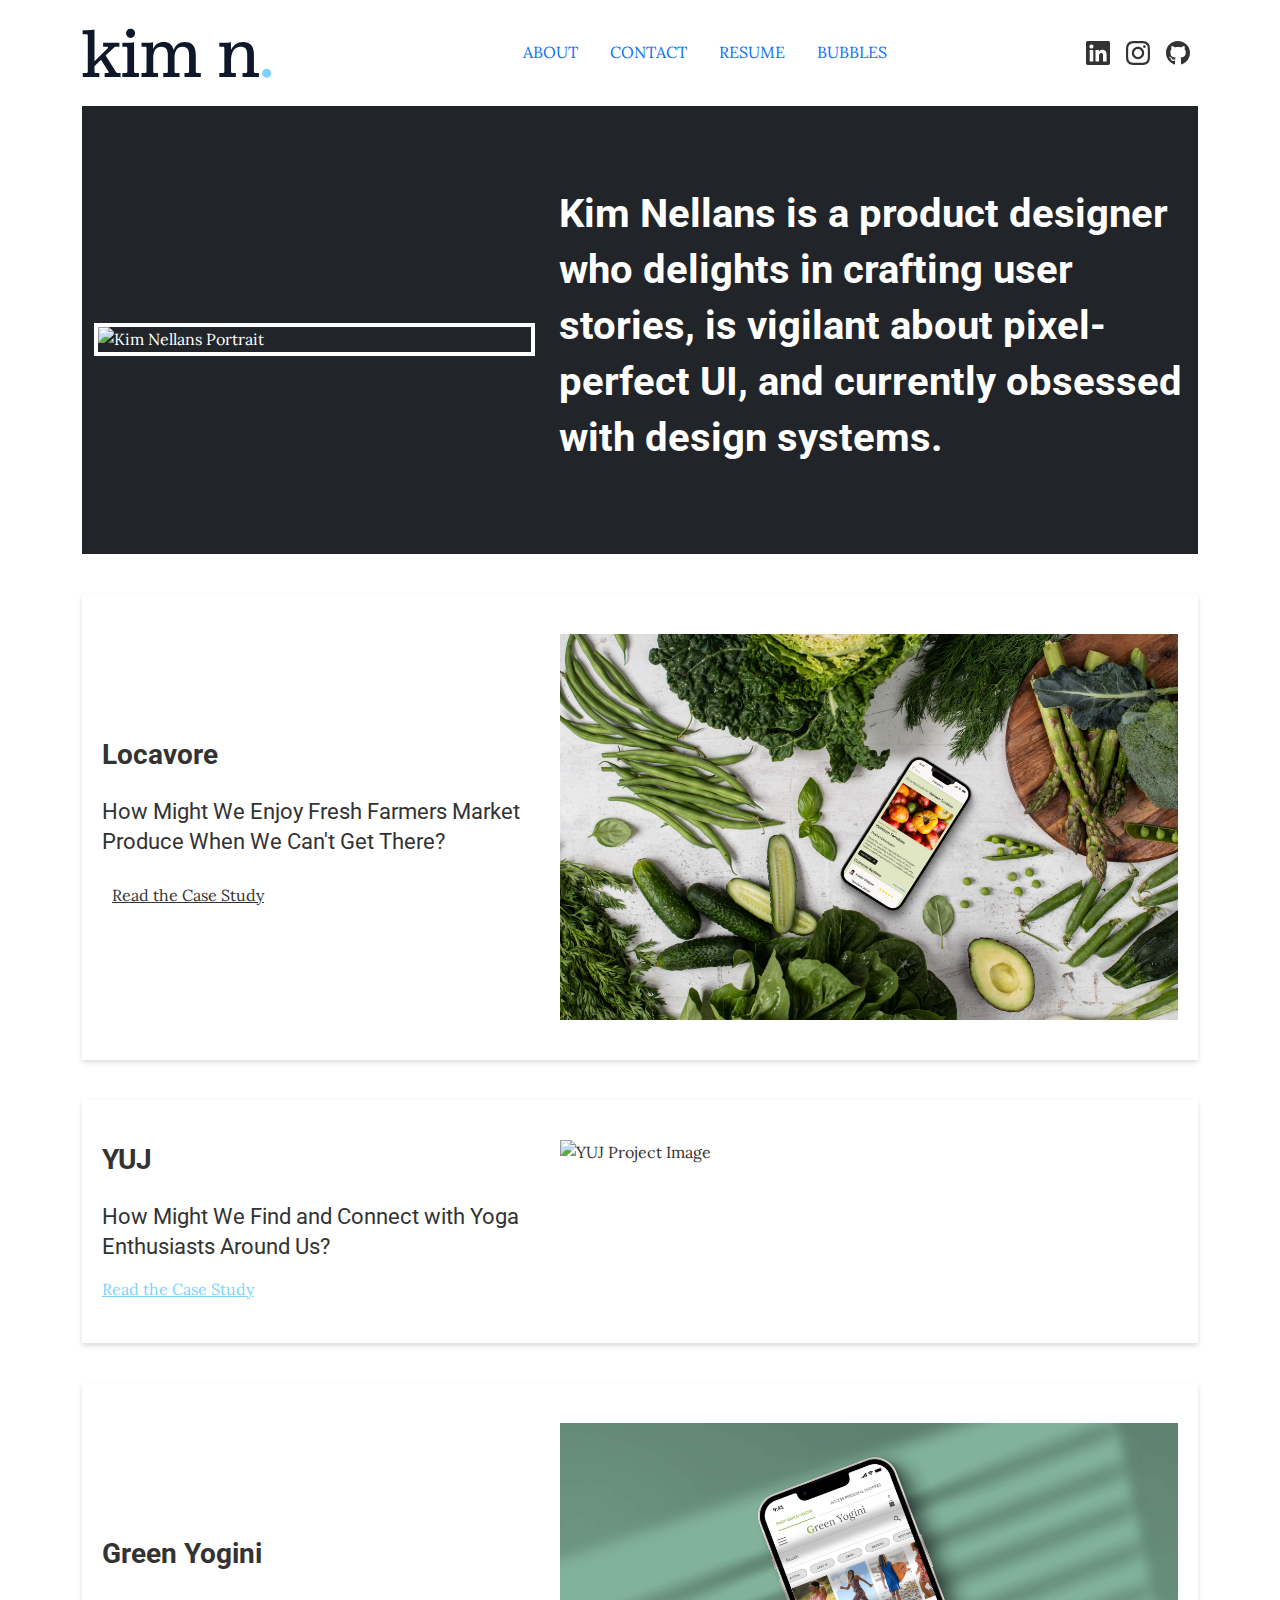
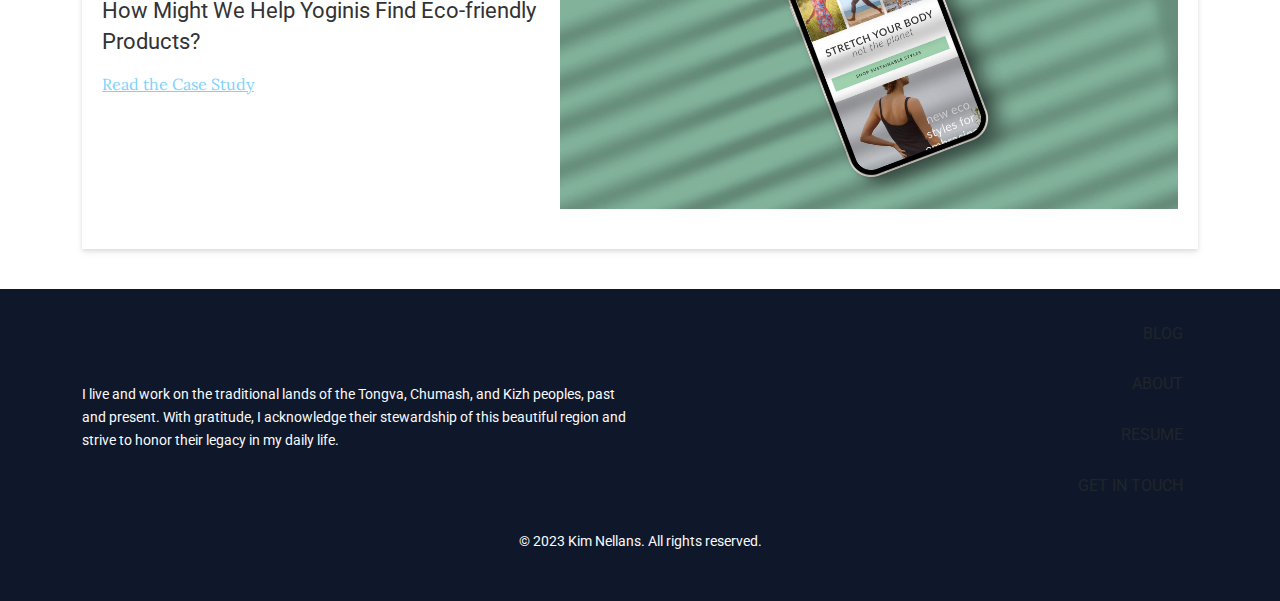
==== commit b044fffa: "remove yuj interaction" ====
--- a/index.html
+++ b/index.html
@@ -174,21 +174,6 @@
                 <h4>How Might We Find and Connect with Yoga Enthusiasts Around Us?</h4>
                 <div class="yuj-link particletext bubbles">
                     <a href="yuj.html">Read the Case Study</a>
-                    <!-- Emojis as particles -->
-                    <span class="emoji particle" aria-hidden="true">🧘</span>
-                    <span class="emoji particle" aria-hidden="true">🕉️</span>
-                    <span class="emoji particle" aria-hidden="true">✨</span>
-                    <span class="emoji particle" aria-hidden="true">🌙</span>
-                    <span class="emoji particle" aria-hidden="true">☮️</span>
-                    <span class="emoji particle" aria-hidden="true">🦄</span>
-                    <span class="emoji particle" aria-hidden="true">🌈</span>
-                    <span class="emoji particle" aria-hidden="true">💎</span>
-                    <span class="emoji particle" aria-hidden="true">❤️</span>
-                    <span class="emoji particle" aria-hidden="true">☀️</span>
-                    <span class="emoji particle" aria-hidden="true">🌒</span>
-                    <span class="emoji particle" aria-hidden="true">🧚‍♀️</span>
-                    <span class="emoji particle" aria-hidden="true">🙏</span>
-                    <span class="emoji particle" aria-hidden="true">📿</span>
                 </div>
             </div>
             <div class="col-12 col-lg-7 order-1 order-lg-2">
--- a/css/styles.css
+++ b/css/styles.css
@@ -596,49 +596,3 @@
 
 
 
-/* YUJ interactive cs link */
-
-.yuj-link {
-  position: relative;
-  text-decoration: none;
-  color: #333;
-  overflow: visible;
-  display: inline-block;
-  padding: 10px;
-}
-
-.yuj-link .emoji {
-  position: absolute;
-  opacity: 0.8; /* Adjusted for better visibility */
-  animation: float 2s infinite alternate, drift 10s infinite alternate;
-  will-change: transform;
-}
-
-@keyframes float {
-  0% { transform: translateY(0px); }
-  100% { transform: translateY(-10px); }
-}
-
-@keyframes drift {
-  0% { transform: translate(0, 0); }
-  25% { transform: translate(-10px, -10px); }
-  50% { transform: translate(10px, 10px); }
-  75% { transform: translate(-10px, 10px); }
-  100% { transform: translate(10px, -10px); }
-}
-
-/* Random positions for each emoji */
-.yuj-link .emoji:nth-child(1) { top: 10%; left: 5%; }
-.yuj-link .emoji:nth-child(2) { top: 20%; left: 15%; }
-.yuj-link .emoji:nth-child(3) { top: 30%; left: 25%; }
-.yuj-link .emoji:nth-child(4) { top: 40%; left: 35%; }
-.yuj-link .emoji:nth-child(5) { top: 50%; left: 45%; }
-.yuj-link .emoji:nth-child(6) { top: 60%; left: 55%; }
-.yuj-link .emoji:nth-child(7) { top: 70%; left: 65%; }
-.yuj-link .emoji:nth-child(8) { top: 80%; left: 75%; }
-.yuj-link .emoji:nth-child(9) { top: 90%; left: 85%; }
-.yuj-link .emoji:nth-child(10) { top: 80%; left: 10%; }
-.yuj-link .emoji:nth-child(11) { top: 70%; left: 20%; }
-.yuj-link .emoji:nth-child(12) { top: 60%; left: 30%; }
-.yuj-link .emoji:nth-child(13) { top: 50%; left: 40%; }
-.yuj-link .emoji:nth-child(14) { top: 40%; left: 50%; }
